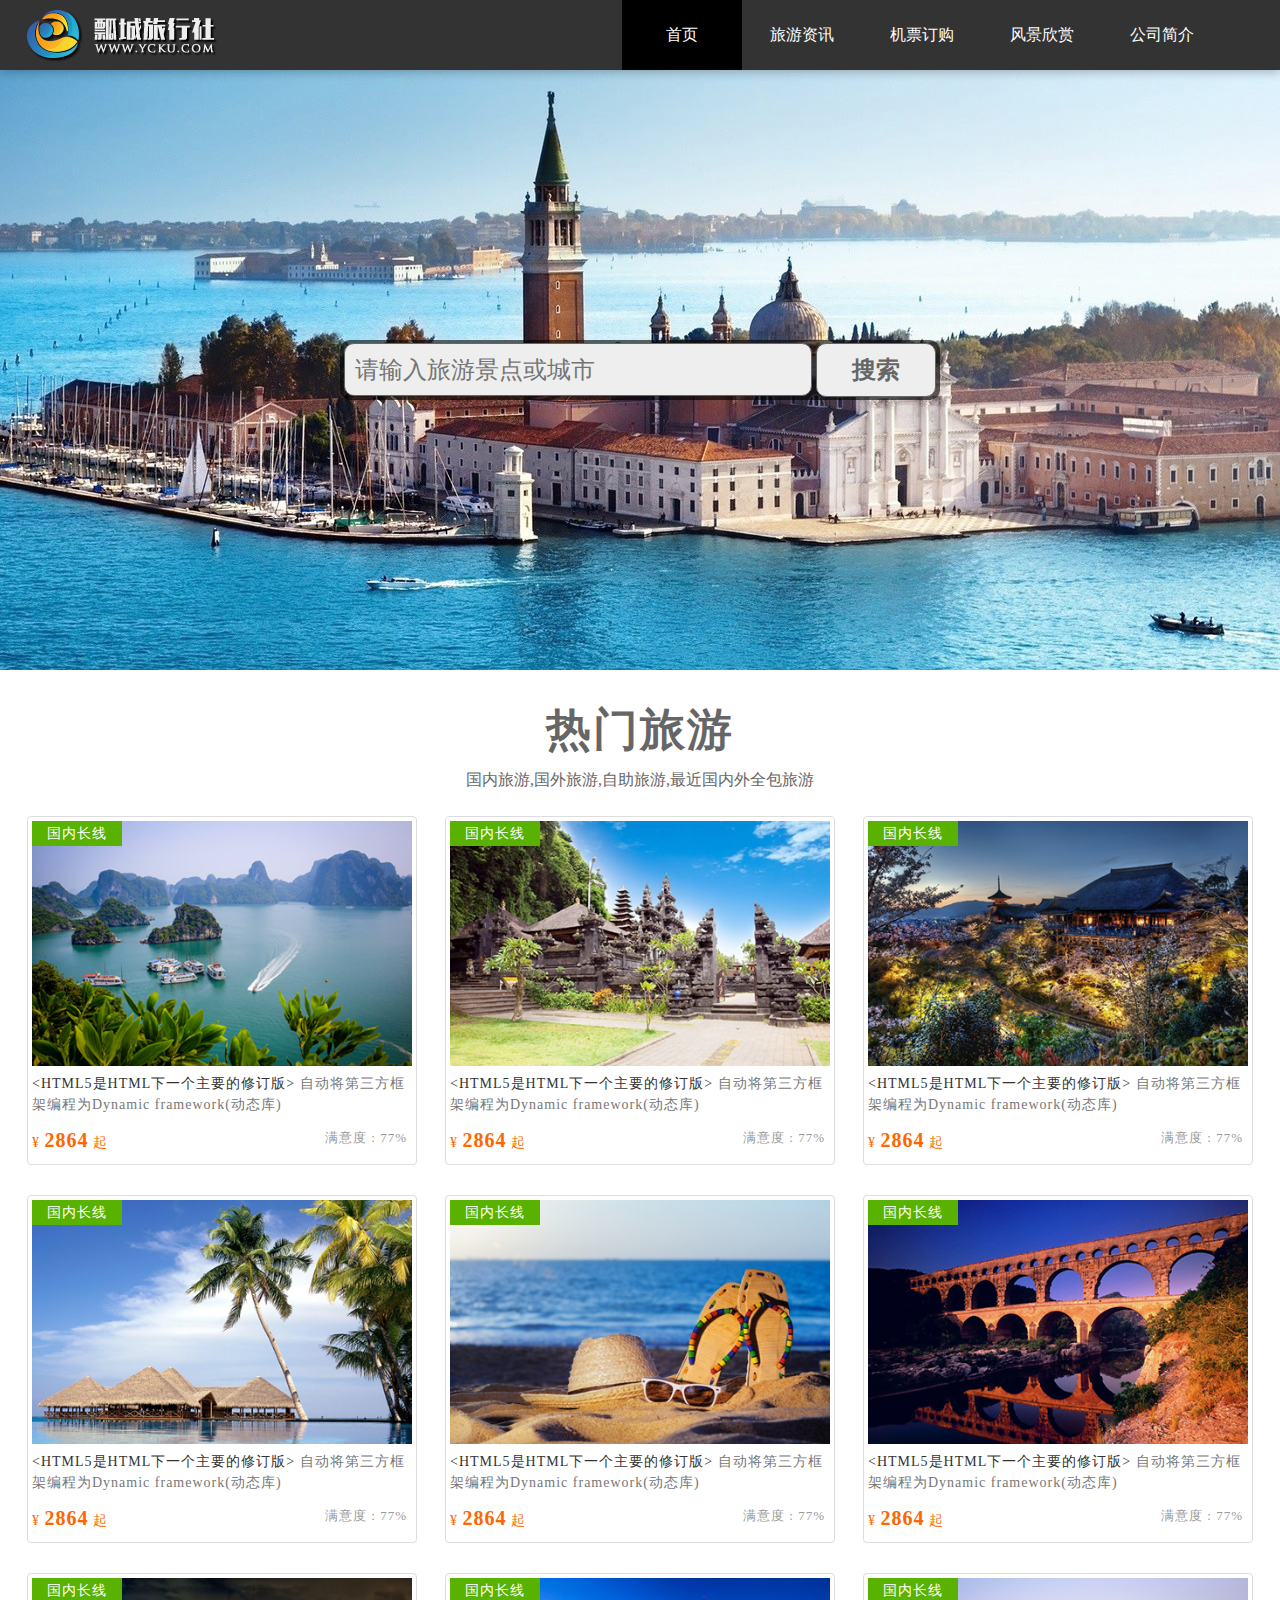
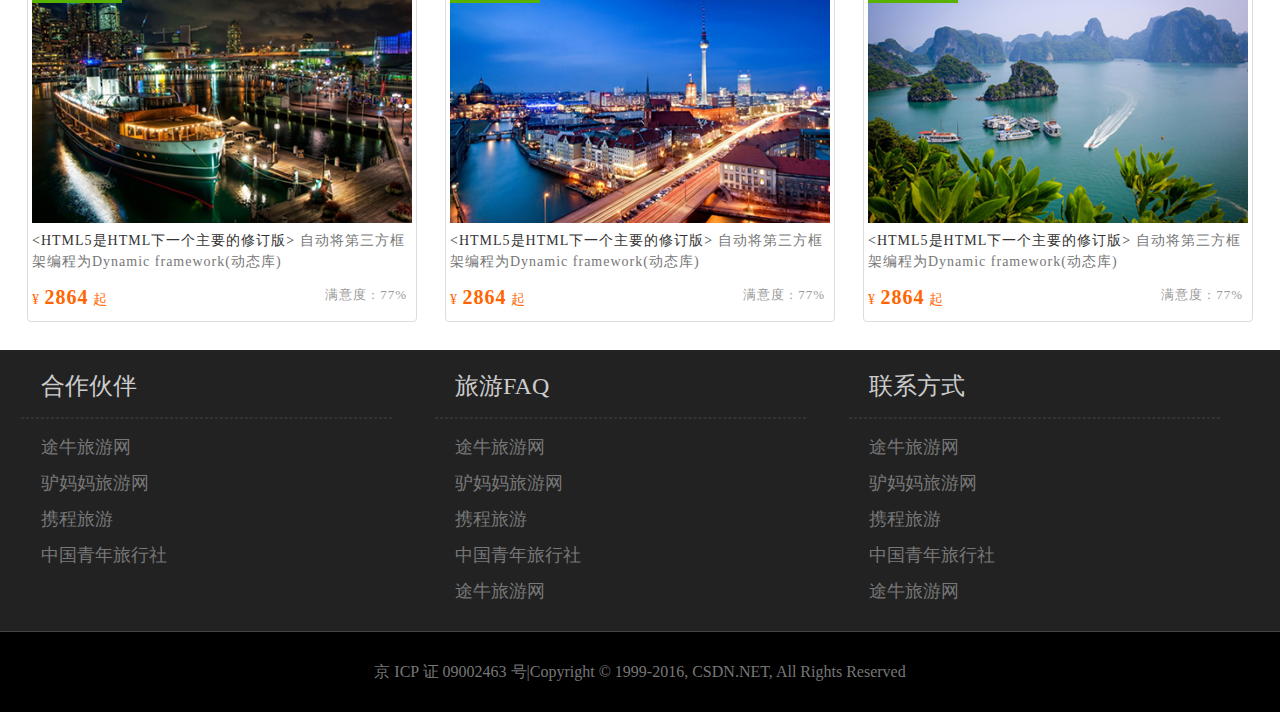
==== index5.html @ f3b12747 "init proj..." ====
<!DOCTYPE html>
<html lang="en">
<head>
    <meta charset="UTF-8">
    <meta name="viewport" content="width=device-width, initial-scale=1.0, maximum-scale=1.0, user-scalable=no">
    <title>fancy旅行社</title>
    <link rel="stylesheet" href="css/index5.css">
    <link rel="stylesheet" href="css/basic.css">

    <!--
    网页设计,要求最小分辨率是1280.小于1280,出现滚动条.
    logo采用的是h1标签,为的是让搜索引擎能够更好地抓取关键字,我们建议一个页面最好有一个h1,页面最重要的关键字放在里面.
    html的页面大纲:
    body,section nav 需要h1~h6标签作为大纲标题
    div header footer 不需要h1~h6标签作为大纲标题;
    -->
</head>
<body>
<header id="header">
    <div class="center">
        <h1 class="logo">fancy旅行社</h1>
        <nav class="link">
            <h1 class="none">网站导航</h1>
            <ul>
                <li class="active"><a href="###">首页</a></li>
                <li><a href="information.html">旅游资讯</a></li>
                <li><a href="###">机票订购</a></li>
                <li><a href="###">风景欣赏</a></li>
                <li><a href="###">公司简介</a></li>
            </ul>
        </nav>
    </div>
</header>
<div id="search">
    <div class="center"></div>
    <input type="text" class="search" placeholder="请输入旅游景点或城市">
    <button class="button">搜索</button>
</div>
<div id="tour">
    <section class="center">
        <h2>热门旅游</h2>
        <p>国内旅游,国外旅游,自助旅游,最近国内外全包旅游</p>
    </section>
    <figure>
        <img src="img/s1.jpg" alt="热门旅游">
        <figcaption>
            <strong class="title">&lt;HTML5是HTML下一个主要的修订版&gt;</strong>
            自动将第三方框架编程为Dynamic framework(动态库)
            <div class="detail">
                <em class="set">满意度 : 77%</em>
                <span class="price">¥ <strong>2864</strong> 起</span>
            </div>
            <div class="type">国内长线</div>
        </figcaption>
    </figure>
    <figure>
        <img src="img/s2.jpg" alt="热门旅游">
        <figcaption>
            <strong class="title">&lt;HTML5是HTML下一个主要的修订版&gt;</strong>
            自动将第三方框架编程为Dynamic framework(动态库)
            <div class="detail">
                <em class="set">满意度 : 77%</em>
                <span class="price">¥ <strong>2864</strong> 起</span>
            </div>
            <div class="type">国内长线</div>
        </figcaption>
    </figure>
    <figure>
        <img src="img/s3.jpg" alt="热门旅游">
        <figcaption>
            <strong class="title">&lt;HTML5是HTML下一个主要的修订版&gt;</strong>
            自动将第三方框架编程为Dynamic framework(动态库)
            <div class="detail">
                <em class="set">满意度 : 77%</em>
                <span class="price">¥ <strong>2864</strong> 起</span>
            </div>
            <div class="type">国内长线</div>
        </figcaption>
    </figure>
    <figure>
        <img src="img/s4.jpg" alt="热门旅游">
        <figcaption>
            <strong class="title">&lt;HTML5是HTML下一个主要的修订版&gt;</strong>
            自动将第三方框架编程为Dynamic framework(动态库)
            <div class="detail">
                <em class="set">满意度 : 77%</em>
                <span class="price">¥ <strong>2864</strong> 起</span>
            </div>
            <div class="type">国内长线</div>
        </figcaption>
    </figure>
    <figure>
        <img src="img/s5.jpg" alt="热门旅游">
        <figcaption>
            <strong class="title">&lt;HTML5是HTML下一个主要的修订版&gt;</strong>
            自动将第三方框架编程为Dynamic framework(动态库)
            <div class="detail">
                <em class="set">满意度 : 77%</em>
                <span class="price">¥ <strong>2864</strong> 起</span>
            </div>
            <div class="type">国内长线</div>
        </figcaption>
    </figure>
    <figure>
        <img src="img/s6.jpg" alt="热门旅游">
        <figcaption>
            <strong class="title">&lt;HTML5是HTML下一个主要的修订版&gt;</strong>
            自动将第三方框架编程为Dynamic framework(动态库)
            <div class="detail">
                <em class="set">满意度 : 77%</em>
                <span class="price">¥ <strong>2864</strong> 起</span>
            </div>
            <div class="type">国内长线</div>
        </figcaption>
    </figure>
    <figure>
        <img src="img/s7.jpg" alt="热门旅游">
        <figcaption>
            <strong class="title">&lt;HTML5是HTML下一个主要的修订版&gt;</strong>
            自动将第三方框架编程为Dynamic framework(动态库)
            <div class="detail">
                <em class="set">满意度 : 77%</em>
                <span class="price">¥ <strong>2864</strong> 起</span>
            </div>
            <div class="type">国内长线</div>
        </figcaption>
    </figure>
    <figure>
        <img src="img/s8.jpg" alt="热门旅游">
        <figcaption>
            <strong class="title">&lt;HTML5是HTML下一个主要的修订版&gt;</strong>
            自动将第三方框架编程为Dynamic framework(动态库)
            <div class="detail">
                <em class="set">满意度 : 77%</em>
                <span class="price">¥ <strong>2864</strong> 起</span>
            </div>
            <div class="type">国内长线</div>
        </figcaption>
    </figure>
    <figure>
        <img src="img/s1.jpg" alt="热门旅游">
        <figcaption>
            <strong class="title">&lt;HTML5是HTML下一个主要的修订版&gt;</strong>
            自动将第三方框架编程为Dynamic framework(动态库)
            <div class="detail">
                <em class="set">满意度 : 77%</em>
                <span class="price">¥ <strong>2864</strong> 起</span>
            </div>
            <div class="type">国内长线</div>
        </figcaption>
    </figure>
</div>
<footer id="footer">
    <div class="top">
        <div class="block left">
            <h2>合作伙伴</h2>
            <hr>
            <ul>
                <li>途牛旅游网</li>
                <li>驴妈妈旅游网</li>
                <li>携程旅游</li>
                <li>中国青年旅行社</li>
            </ul>
        </div>
        <div class="block center">
            <h2>旅游FAQ</h2>
            <hr>
            <ul>
                <li>途牛旅游网</li>
                <li>驴妈妈旅游网</li>
                <li>携程旅游</li>
                <li>中国青年旅行社</li>
                <li>途牛旅游网</li>
            </ul>
        </div>
        <div class="block right">
            <h2>联系方式</h2>
            <hr>
            <ul>
                <li>途牛旅游网</li>
                <li>驴妈妈旅游网</li>
                <li>携程旅游</li>
                <li>中国青年旅行社</li>
                <li>途牛旅游网</li>
            </ul>
        </div>
    </div>
    <div class="button">京 ICP 证 09002463 号|Copyright © 1999-2016, CSDN.NET, All Rights Reserved </div>
</footer>
</body>
</html>
---- css/index5.css ----
@charset "utf-8";

/*关于选择器:
   1:元素选择器:通用的样式,局部或者某个单独的模块是不推荐使用元素选择器的;
   2:class:在一个元素需要多个样式切换或者同时使用的时候,只有class可以实现.
   3:id:单个样式使用,布局元素上使用id,(布局元素:header,footer,nav...)
   id/class > ele 强制为子元素设置样式.孙子元素不享有设置的样式.如果不加 > 那么 孙子标签也会继承相同的样式.(精准度变小,但是范围变大);
   图片显示设计,浏览器小于图片大小,那么显示图片中间的区域,保证不出现滚动条,浏览器大小大于图片大小,两边背景填充
*/

#search {
    width: 100%;
    min-width: 1263px;
    height: 600px;
    background: url("../img/adver.jpg") no-repeat center;
    position: relative;
}
#search .center{
    width: 600px;
    height: 60px;
    background-color: #000;
    position: absolute;
    top:50%;
    left: 50%;
    margin: -30px 0 0 -300px;
    border-radius: 10px;
    opacity: .6;
}
#search .search{
    width: 446px;
    height: 51px;
    background-color: #eee;
    position: absolute;
    top: 50%;
    left: 50%;
    margin: -27px 0 0 -296px;
    color: #666;
    border: 1px solid #666;
    font-size: 24px;
    border-radius: 10px;
    padding: 0 10px;
    outline: none;
}
#search .button{
    width: 120px;
    height: 54px;
    background-color: #eee;
    position: absolute;
    top: 50%;
    left: 50%;
    margin: -27px 0 0 176px;
    color: #666;
    border: 1px solid #666;
    font-size: 24px;
    border-radius: 10px;
    outline: none;
    cursor: pointer;
    font-weight: bold;
}
#tour{
    /*background-color: #ccc;*/
    width: 1263px;
    height: 1200px;
    margin: 30px auto;
    text-align: center;
}
#tour .center{
    text-align: center;
}
#tour h2{
    font-size: 45px;
    letter-spacing: 2px;
    margin: 10px 0;
    color: #666;
}
#tour p{
    margin: 10px 0;
    color: #666;
}
#tour figure{
    border: 1px solid #ddd;
    display: inline-block;
    padding: 4px;
    border-radius: 4px;
    margin: 15px 12px;
    width: 380px;
    /*height: 340px;*/
    text-align: left;
    position: relative;
}
#tour figure img{
    width: 380px;
    vertical-align: middle;
}
#tour figcaption{
    color: #777;
    line-height: 1.5;
    letter-spacing: 1px;
    font-size: 14px;
    padding: 7px 0 5px 0;
}
#tour .detail{
    margin-top: 10px;
}
#tour .title{
    color: #333;
    font-weight: normal;
}
#tour .set{
    font-size: 13px;
    color: #999;
    font-style: normal;
    float: right;
    position: relative;
    top: 3px;
    right: 5px;
}
#tour .price{
    color: #f60;
    font-size: 14px;
}
#tour .price strong{
    letter-spacing: 1px;font-size: 20px;
}
#tour .type{
    width: 90px;
    background-color: #59b200;
    height: 25px;
    line-height: 25px;
    font-size: 14px;
    color: #fff;
    text-align: center;
    position: absolute;
    top: 4px;
    left: 4px;
}
---- css/basic.css ----
@charset "utf-8";
*{
    margin: 0;
    padding: 0;
}
li{
    list-style: none;
}
a{
    text-decoration: none;
}
body{
    background-color: #fff;
}
.none{
    display: none;
}

/*header*/
#header{
    width: 100%;
    min-width: 1263px;
    height: 70px;
    background-color: #333;
    box-shadow: 0 1px 10px rgba(0,0,0,.3);
    z-index: 9999;
    position: relative;

}
#header .center{
    height: 70px;
    width: 1263px;

    margin: 0 auto;
}
#header .logo{
    cursor: pointer;
    width: 240px;
    height: 70px;
    background-image: url("../img/logo.png");
    text-indent: -9999px;
    float: left;
}
#header .link{
    width: 650px;
    color: #eee;
    float: right;
    height: 70px;
    line-height: 70px;
}
#header .link li{
    float: left;
    width: 120px;
    text-align: center;
}
#header .link a{
    display: block;
    color: #fff;
}
#header .link a:hover{
    background-color: #000;
}
#header .active a{
    background-color: #000;
}

/*footer*/

#footer{
    height: 360px;
    background-color: #222;
    /*下级元素清除浮动*/
    clear: both;
    /*相对于父级定位*/
    position: relative;
    top: 20px;;
}
#footer .top{
    width: 1263px;
    height: 281px;
    margin: 0 auto;
    text-align: center;
    /*background-color: red;*/
}
#footer .block{
    display: inline-block;
    width: 410px;
    height: 280px;
    /*background-color: red;*/
    text-align: left;
    color: #ccc;
    vertical-align: top;
}
#footer hr{
    margin: 15px 0 10px 0;
    width: 90%;
    border: 1px dashed #333;
}
#footer ul{
    color: #777;
    font-size: 18px;
    text-indent: 20px;
    line-height: 2;
}
#footer h2{
    font-size: 24px;
    font-weight: normal;
    padding: 20px 0 0 20px;
}
#footer .button{
    height: 80px;
    line-height: 80px;
    margin: 0 auto;
    text-align: center;
    background-color: #000;
    color: #777;
    border-top: 1px solid #444;
}
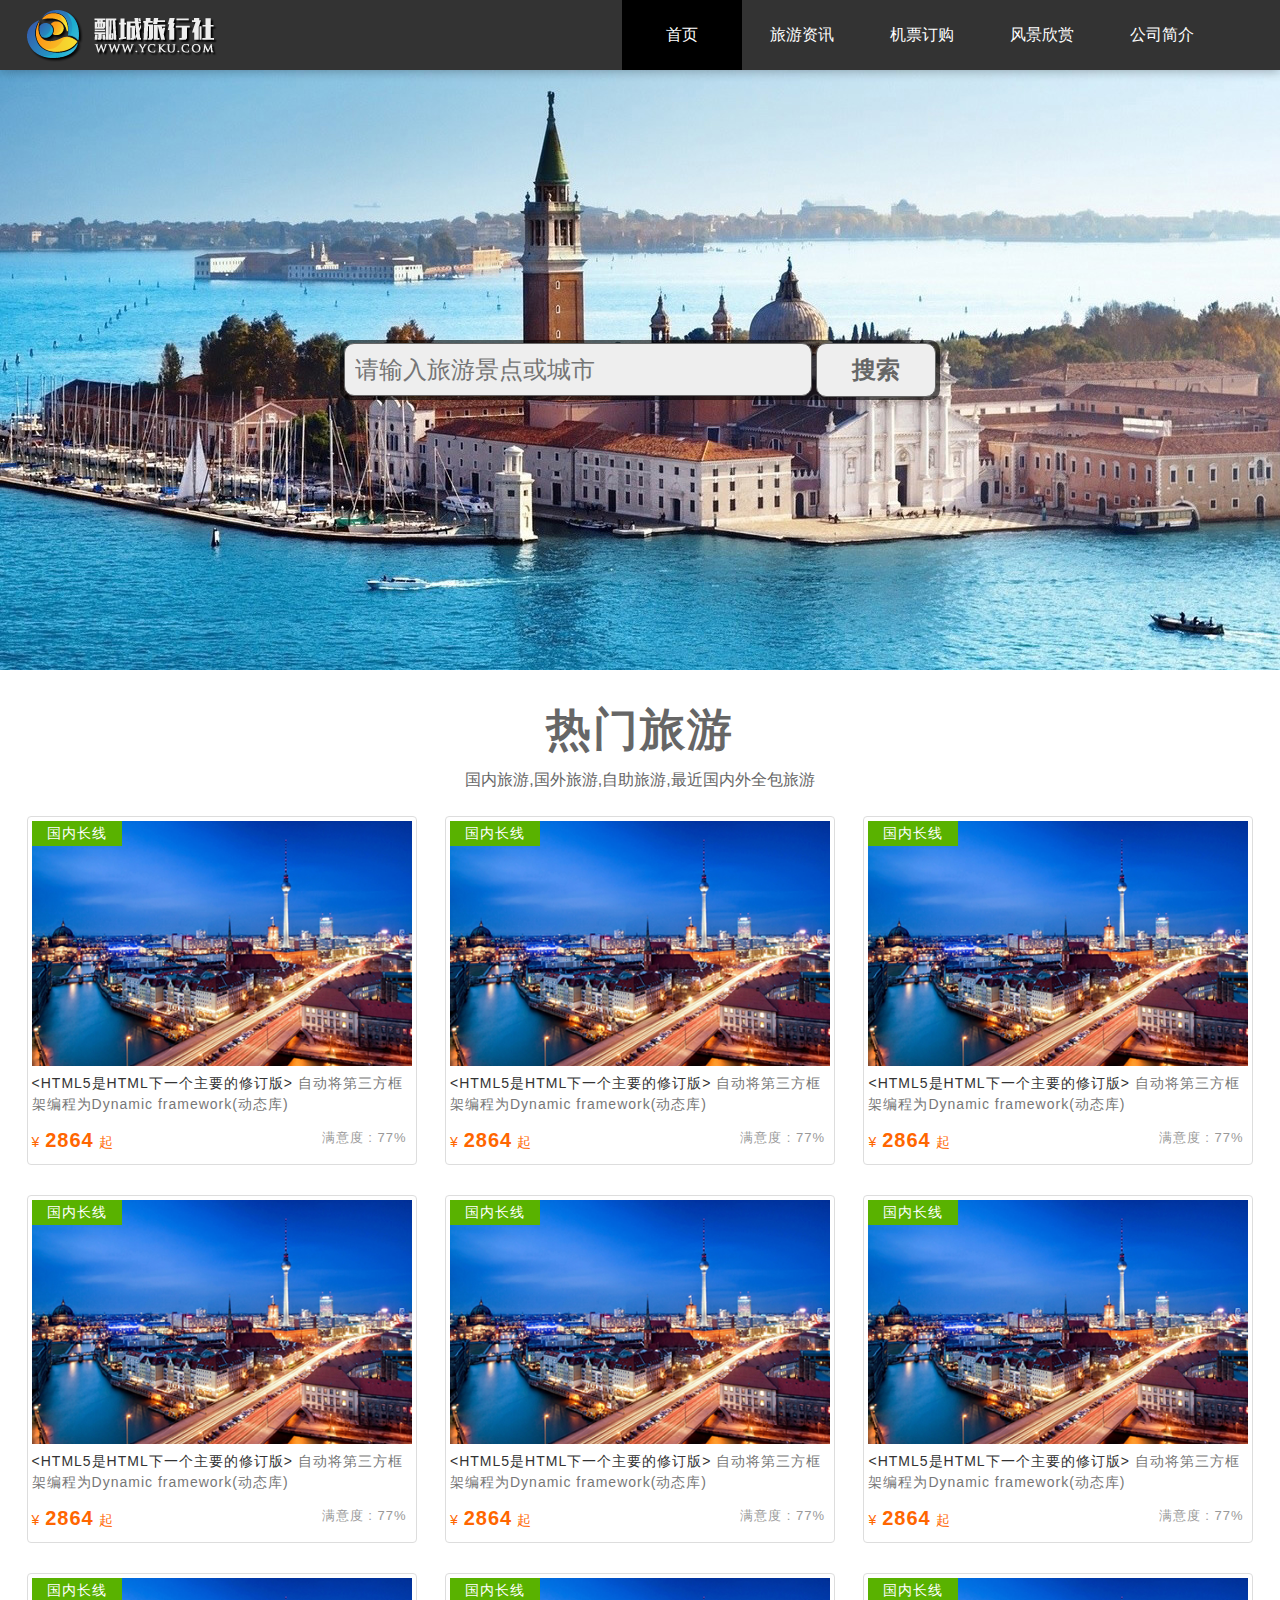
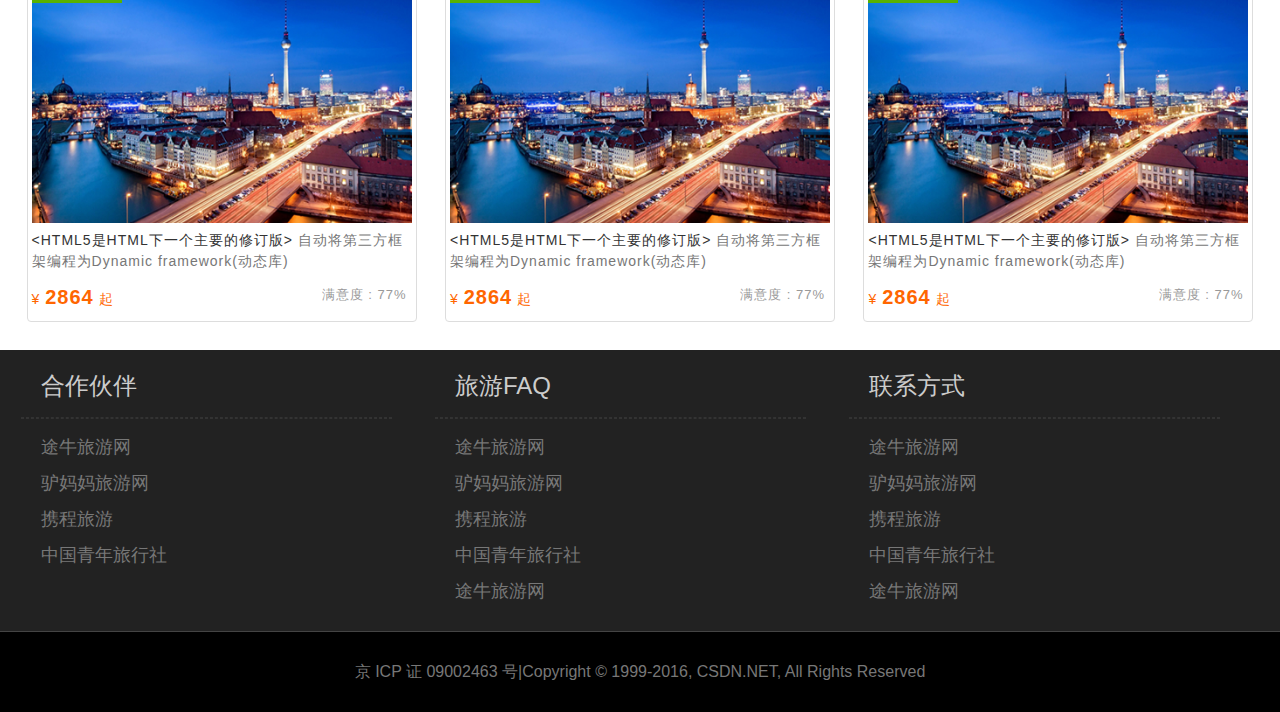
==== commit 7a5298b9: "add files" ====
--- a/index5.html
+++ b/index5.html
@@ -42,79 +42,7 @@
         <p>国内旅游,国外旅游,自助旅游,最近国内外全包旅游</p>
     </section>
     <figure>
-        <img src="img/s1.jpg" alt="热门旅游">
-        <figcaption>
-            <strong class="title">&lt;HTML5是HTML下一个主要的修订版&gt;</strong>
-            自动将第三方框架编程为Dynamic framework(动态库)
-            <div class="detail">
-                <em class="set">满意度 : 77%</em>
-                <span class="price">¥ <strong>2864</strong> 起</span>
-            </div>
-            <div class="type">国内长线</div>
-        </figcaption>
-    </figure>
-    <figure>
-        <img src="img/s2.jpg" alt="热门旅游">
-        <figcaption>
-            <strong class="title">&lt;HTML5是HTML下一个主要的修订版&gt;</strong>
-            自动将第三方框架编程为Dynamic framework(动态库)
-            <div class="detail">
-                <em class="set">满意度 : 77%</em>
-                <span class="price">¥ <strong>2864</strong> 起</span>
-            </div>
-            <div class="type">国内长线</div>
-        </figcaption>
-    </figure>
-    <figure>
-        <img src="img/s3.jpg" alt="热门旅游">
-        <figcaption>
-            <strong class="title">&lt;HTML5是HTML下一个主要的修订版&gt;</strong>
-            自动将第三方框架编程为Dynamic framework(动态库)
-            <div class="detail">
-                <em class="set">满意度 : 77%</em>
-                <span class="price">¥ <strong>2864</strong> 起</span>
-            </div>
-            <div class="type">国内长线</div>
-        </figcaption>
-    </figure>
-    <figure>
-        <img src="img/s4.jpg" alt="热门旅游">
-        <figcaption>
-            <strong class="title">&lt;HTML5是HTML下一个主要的修订版&gt;</strong>
-            自动将第三方框架编程为Dynamic framework(动态库)
-            <div class="detail">
-                <em class="set">满意度 : 77%</em>
-                <span class="price">¥ <strong>2864</strong> 起</span>
-            </div>
-            <div class="type">国内长线</div>
-        </figcaption>
-    </figure>
-    <figure>
-        <img src="img/s5.jpg" alt="热门旅游">
-        <figcaption>
-            <strong class="title">&lt;HTML5是HTML下一个主要的修订版&gt;</strong>
-            自动将第三方框架编程为Dynamic framework(动态库)
-            <div class="detail">
-                <em class="set">满意度 : 77%</em>
-                <span class="price">¥ <strong>2864</strong> 起</span>
-            </div>
-            <div class="type">国内长线</div>
-        </figcaption>
-    </figure>
-    <figure>
-        <img src="img/s6.jpg" alt="热门旅游">
-        <figcaption>
-            <strong class="title">&lt;HTML5是HTML下一个主要的修订版&gt;</strong>
-            自动将第三方框架编程为Dynamic framework(动态库)
-            <div class="detail">
-                <em class="set">满意度 : 77%</em>
-                <span class="price">¥ <strong>2864</strong> 起</span>
-            </div>
-            <div class="type">国内长线</div>
-        </figcaption>
-    </figure>
-    <figure>
-        <img src="img/s7.jpg" alt="热门旅游">
+        <img src="img/s8.jpg" alt="热门旅游">
         <figcaption>
             <strong class="title">&lt;HTML5是HTML下一个主要的修订版&gt;</strong>
             自动将第三方框架编程为Dynamic framework(动态库)
@@ -138,7 +66,79 @@
         </figcaption>
     </figure>
     <figure>
-        <img src="img/s1.jpg" alt="热门旅游">
+        <img src="img/s8.jpg" alt="热门旅游">
+        <figcaption>
+            <strong class="title">&lt;HTML5是HTML下一个主要的修订版&gt;</strong>
+            自动将第三方框架编程为Dynamic framework(动态库)
+            <div class="detail">
+                <em class="set">满意度 : 77%</em>
+                <span class="price">¥ <strong>2864</strong> 起</span>
+            </div>
+            <div class="type">国内长线</div>
+        </figcaption>
+    </figure>
+    <figure>
+        <img src="img/s8.jpg" alt="热门旅游">
+        <figcaption>
+            <strong class="title">&lt;HTML5是HTML下一个主要的修订版&gt;</strong>
+            自动将第三方框架编程为Dynamic framework(动态库)
+            <div class="detail">
+                <em class="set">满意度 : 77%</em>
+                <span class="price">¥ <strong>2864</strong> 起</span>
+            </div>
+            <div class="type">国内长线</div>
+        </figcaption>
+    </figure>
+    <figure>
+        <img src="img/s8.jpg" alt="热门旅游">
+        <figcaption>
+            <strong class="title">&lt;HTML5是HTML下一个主要的修订版&gt;</strong>
+            自动将第三方框架编程为Dynamic framework(动态库)
+            <div class="detail">
+                <em class="set">满意度 : 77%</em>
+                <span class="price">¥ <strong>2864</strong> 起</span>
+            </div>
+            <div class="type">国内长线</div>
+        </figcaption>
+    </figure>
+    <figure>
+        <img src="img/s8.jpg" alt="热门旅游">
+        <figcaption>
+            <strong class="title">&lt;HTML5是HTML下一个主要的修订版&gt;</strong>
+            自动将第三方框架编程为Dynamic framework(动态库)
+            <div class="detail">
+                <em class="set">满意度 : 77%</em>
+                <span class="price">¥ <strong>2864</strong> 起</span>
+            </div>
+            <div class="type">国内长线</div>
+        </figcaption>
+    </figure>
+    <figure>
+        <img src="img/s8.jpg" alt="热门旅游">
+        <figcaption>
+            <strong class="title">&lt;HTML5是HTML下一个主要的修订版&gt;</strong>
+            自动将第三方框架编程为Dynamic framework(动态库)
+            <div class="detail">
+                <em class="set">满意度 : 77%</em>
+                <span class="price">¥ <strong>2864</strong> 起</span>
+            </div>
+            <div class="type">国内长线</div>
+        </figcaption>
+    </figure>
+    <figure>
+        <img src="img/s8.jpg" alt="热门旅游">
+        <figcaption>
+            <strong class="title">&lt;HTML5是HTML下一个主要的修订版&gt;</strong>
+            自动将第三方框架编程为Dynamic framework(动态库)
+            <div class="detail">
+                <em class="set">满意度 : 77%</em>
+                <span class="price">¥ <strong>2864</strong> 起</span>
+            </div>
+            <div class="type">国内长线</div>
+        </figcaption>
+    </figure>
+    <figure>
+        <img src="img/s8.jpg" alt="热门旅游">
         <figcaption>
             <strong class="title">&lt;HTML5是HTML下一个主要的修订版&gt;</strong>
             自动将第三方框架编程为Dynamic framework(动态库)
@@ -162,7 +162,7 @@
                 <li>中国青年旅行社</li>
             </ul>
         </div>
-        <div class="block center">
+        <div class="block left">
             <h2>旅游FAQ</h2>
             <hr>
             <ul>
@@ -173,7 +173,7 @@
                 <li>途牛旅游网</li>
             </ul>
         </div>
-        <div class="block right">
+        <div class="block left">
             <h2>联系方式</h2>
             <hr>
             <ul>
--- a/css/basic.css
+++ b/css/basic.css
@@ -11,6 +11,7 @@
 }
 body{
     background-color: #fff;
+    font-family: "Helvetica Neue", Helvetica, Arial, "Microsoft Yahei UI", "Microsoft YaHei", SimHei, "\5B8B\4F53", simsun, sans-serif;
 }
 .none{
     display: none;
